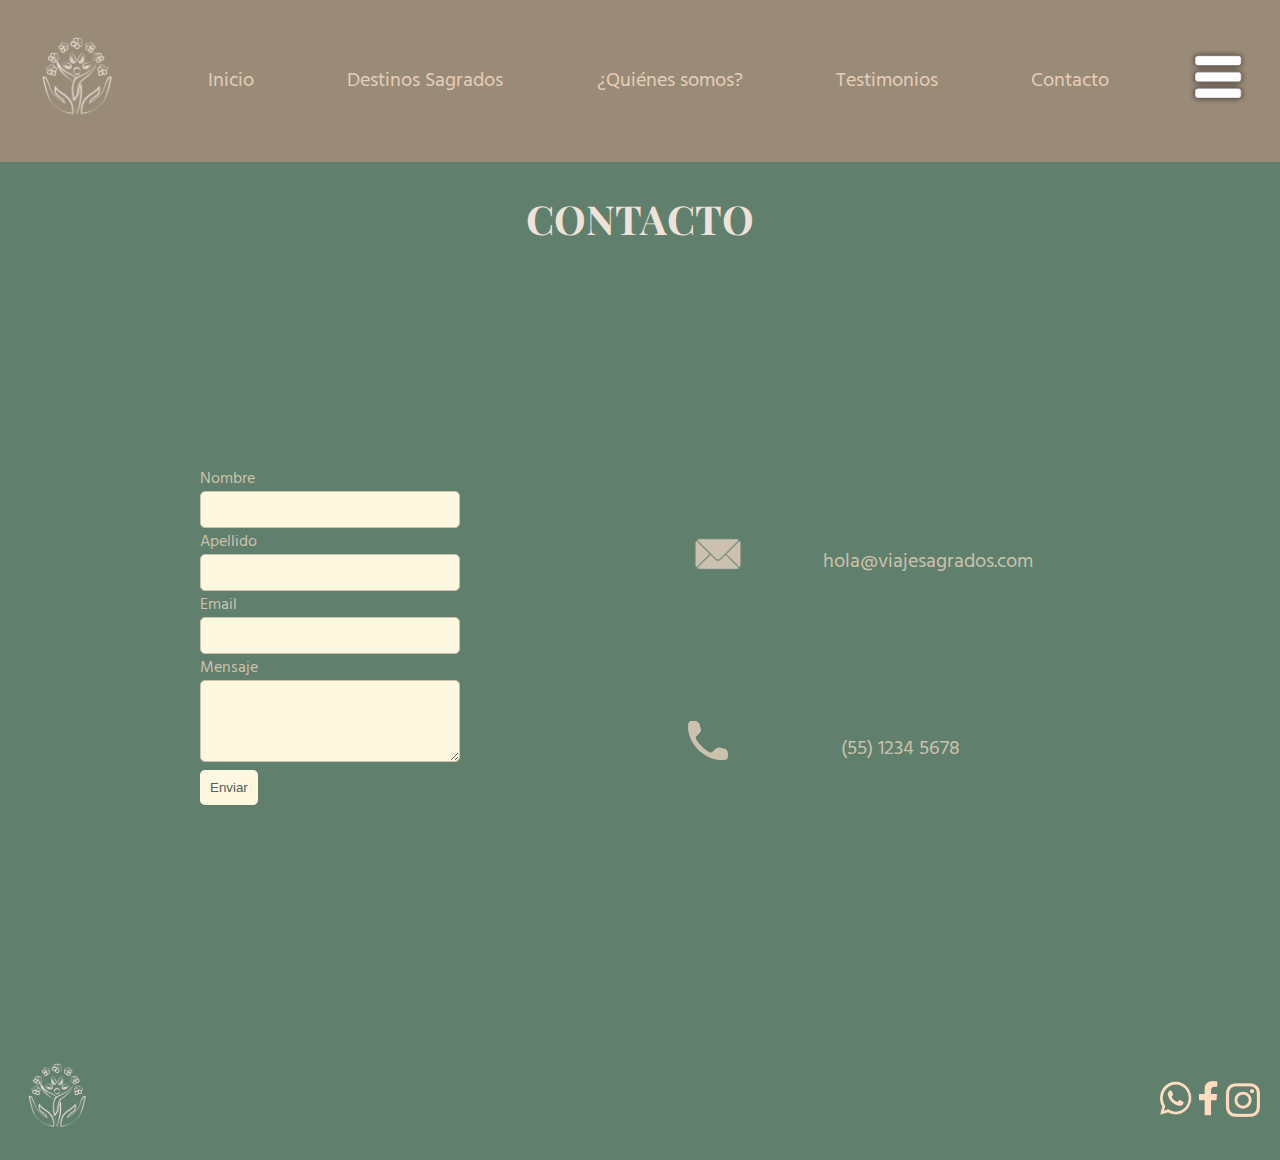
==== contacto.html @ 7e269ab4 "Add files via upload" ====
<!DOCTYPE html>
<html lang="es">
  <head>
    <meta charset="utf-8" />
    <title>Viajes Sagrados.</title>
    <link href="css/estilos.css" rel="stylesheet" />
    <meta
      name="viewport"
      content="width=device-width, initial-scale=1, shrink-to-
fit=no"
    />
  </head>
  <body>
    <header>
      <div id="logo">
        <img src="imagenes/logo.png" alt="Logo empresa" />
      </div>
      <img
        src="imagenes/menu_barra.png"
        alt="menu de barras"
        class="menu-barra-logo"
      />
      <nav>
        <ul>
          <li><a href="index.html">Inicio</a></li>
          <li><a href="destinos.html">Destinos Sagrados</a></li>
          <li><a href="quienes_somos.html">¿Quiénes somos?</a></li>
          <li><a href="testimonios.html">Testimonios</a></li>
          <li><a href="contacto.html">Contacto</a></li>
        </ul>
      </nav>
    </header>
    <main class="parrafo-verde">
      <h2 class="letra-marron-claro">CONTACTO</h2>
      <div class="contenedor-contacto">
      <form action="#" method="post" class="formulario contacto">
        <div class="campo">
          <label for="nombre">Nombre</label>
          <input type="text" id="nombre" name="nombre" required />
        </div>
        <div class="campo">
          <label for="apellido">Apellido</label>
          <input type="text" id="apellido" name="apellido" required />
        </div>
        <div class="campo">
          <label for="email">Email</label>
          <input type="email" id="email" name="email" required />
        </div>
        <div class="campo">
          <label for="mensaje">Mensaje</label>
          <textarea id="mensaje" name="mensaje" rows="4" required></textarea>
        </div>
        <button type="submit" class="boton-enviar">Enviar</button>
      </form>
      <section class="letra-marron-claro seccion-contacto">
        <article class="mover-texto">
          <img src="imagenes/logo_emaill.png" class="imagen-reducida" />
          <p class="dato-contacto">hola@viajesagrados.com</p>
        </article>
        <article class="mover-texto">
          <img src="imagenes/logo_telefonoo.png" class="imagen-reducida-I" />
          <p class="dato-contacto">(55) 1234 5678</p>
        </article>
      </section>
    </div>
    </main>
    <footer>
      <ul>
        <li><img src="imagenes/logo.png" class="footer-logo-left" /></li>
        <li>
          <img src="imagenes/logos_footer.png" class="footer-logo-right" />
        </li>
      </ul>
    </footer>
  </body>
</html>
---- css/estilos.css ----
@charset "utf-8";
@import url("https://fonts.googleapis.com/css2?family=Hind+Siliguri:wght@300;400;500;600;700&family=Playfair+Display:ital,wght@0,400..900;1,400..900&display=swap");

* {
  box-sizing: border-box;
  margin: 0;
  padding: 0;
  border: 0;
}




header {
  background-color: #9a8b78;
  margin: 0;
  padding: 2em;
  border: #9a8b78;
}

img {
  max-width: 100px;
  height: auto;
  display: flex;
  text-align: center;
  flex-direction: column;
  align-items: center;
  justify-content: center;
}



nav ul {
  list-style-type: none;
  padding: 0;
  margin: 0;
}

nav a {
  text-decoration: none;
  color: #e6cdb9;
}

li {
  list-style: none;
}

body {
  background-color: #efe2d9;
  font-family: "Hind Siliguri", system-ui;
  padding: 0;
}

.imagen-back {
  display: flex;
  justify-content: center;
  align-items: center;
  height: 100vh;
  width: 100%;
  background-image: url("../imagenes/portada_india.jpg");
  background-size: cover;
  background-position: center;
  background-repeat: no-repeat;
  text-align: center;
}

p {
  font-family: "Hind Siliguri", system-ui;
  font-weight: 400;
  font-style: normal;
  text-align: center;
  padding: 25px;
  padding-top: 1.5em;
  padding-bottom: 3.5em;
}

h1.letra-marron-claro {
  margin-top: 5em;
}

h1,
h2,
h3,
h4 {
  font-family: "Playfair Display", system-ui;
  font-optical-sizing: auto;
  font-weight: weight;
  font-style: normal;
  text-align: center;
  font-size: 1.5rem;
  padding-bottom: 20px;
  padding-top: 30px;
}

a {
  font-size: 1rem;
  color: #cbc2ab;
  text-decoration: none;
  padding: 10px 20px;
}

img {
  display: block;
  margin-left: auto;
  margin-right: auto;
  max-width: 100%;
  height: auto;
}

.imagen-reducida {
  width: 40px;
  height: auto;
  margin-left: 3em;
}

.imagen-reducida-I {
  width: 25px;
  height: auto;
  margin-left: 3em;
}
.contenedor-destinos{
    display: flex;
    align-items: center;
    justify-content: space-evenly;
}
#logo {
  width: 25%;
  float: left;
}

.parrafo-verde {
  background-color: #607f6d;
  padding: 25;
  border-radius: 0;
}

.parrafo-marron {
  background-color: #e6cdb9;
  padding: 25;
  border-radius: 0;
}

.parrafo-marron-oscuro {
  background-color: #9a8b78;
  padding: 1em;
  border-radius: 0;
}

.centrado-testimonio {
  display: flex;
  flex-direction: column;
  align-content: center;
  align-items: center;
  justify-content: center;
}

.contenedor-imagen-boton {
  position: relative;
  display: inline-block;
}

.letra-verde-somos {
  color: #607f6d;
}

.titulo-verde {
  color: #607f6d;
}

.boton-dentro {
  position: absolute;
  top: 47%; /* Posición del botón */
  left: 50%;
  transform: translateX(-50%);
  color: #607f6d;
  background-color: #efe2d9;
  border-radius: 10px;
  padding: 10px 20px;
  align-items: center;
}

.contenedorSection {
  margin-top: 50px;
  display: flex;
  align-items: center;
  justify-content: space-evenly;
}

.texto-inicio {
  text-decoration: none;
  color: #607f6d;
}

.index-color-letra {
  position: relative;
  text-decoration: none;
  color: #607f6d;
}

.boton-sobre-imagen a {
  text-decoration: none;
  color: #607f6d;
  background-color: #efe2d9;
  border-radius: 10px;
  padding: 10px 20px;
  align-items: center;
}

.boton-sobre-imagen div {
  display: flex;
  justify-content: center;
  align-items: center;
  height: 60vh;
  width: 100%;
  background-image: url("../imagenes/collage_inicio.jpg");
  background-size: cover;
  background-position: center;
  background-repeat: no-repeat;
  text-align: center;
}

.boton-sobre-imagen-II a {
  text-decoration: none;
  color: #607f6d;
  background-color: #efe2d9;
  object-fit: cover;
  border-radius: 10px;
  bottom: 100px;
  left: 50%;
  position: absolute;
  transform: translateX(-50%);
  padding: 10px 20px;
  align-items: center;
}


.texto-izquierda{
    color: #607f6d;
    font-size:30px;
    width: 30%;
}
.boton-sobre-imagen-II div {
  display: flex;
  justify-content: center;
  align-items: center;
  height: 60vh;
  width: 100%;
  text-align: center;
}

.boton-sobre-imagen-III a {
  text-decoration: none;
  color: #efe2d9;
  background-color: #607f6d;
  object-fit: cover;
  border-radius: 10px;
  position: absolute;
  top: 180px;
  bottom: 170px;
  left: 50%;
  transform: translateX(-50%);
  padding: 10px 20px;
  align-items: center;
  justify-content: center;
}

.boton-sobre-imagen-III div {
  justify-content: center;
  align-items: center;
  height: 60vh;
  width: 100%;
  text-align: center;
  position: relative;
  display: inline-block;
}

.boton-sobre-imagen-IIII a {
  text-decoration: none;
  color: #607f6d;
  background-color: #efe2d9;
  object-fit: cover;
  border-radius: 10px;
  position: absolute;
  top: 150px;
  left: 50%;
  transform: translateX(-50%);
  padding: 10px 20px;
  align-items: center;
  justify-content: center;
  overflow: hidden;
}

.boton-sobre-imagen-IIII div {
  justify-content: center;
  align-items: center;
  height: 60vh;
  width: 100%;
  background-size: cover;
  background-position: center;
  background-repeat: no-repeat;
  text-align: center;
  position: relative;
  display: inline-block;
}

.boton-sobre-imagen-IIIII a {
  text-decoration: none;
  color: #607f6d;
  background-color: #efe2d9;
  object-fit: cover;
  border-radius: 10px;
  position: absolute;
  top: 150px;
  left: 50%;
  transform: translateX(-50%);
  padding: 10px 20px;
  align-items: center;
  justify-content: center;
  overflow: hidden;
}

.boton-sobre-imagen-IIIII div {
  justify-content: center;
  align-items: center;
  height: 60vh;
  width: 100%;
  background-size: cover;
  background-position: center;
  background-repeat: no-repeat;
  text-align: center;
  position: relative;
  display: inline-block;
}

.boton-solo {
  margin: auto;
  padding: 15px;
}

.boton-solo a {
  text-decoration: none;
  color: #607f6d;
  background-color: #fee5d0;
  object-fit: cover;
  border-radius: 10px;
  bottom: 0px;
  left: 50%;
  position: absolute;
  transform: translateX(-50%);
  padding: 10px 20px;
  align-items: center;
}

.letra-marron-claro {
  color: #efe2d9;
}

.letra-verde {
  color: #607f6d;
}

.letra-marron-oscuro {
  color: #9a8b78;
}

.imagen-costado {
  display: flex;
  justify-content: space-between;
  align-items: center;
  width: 85%;
  padding: 0;
  margin: 10px;
}

.solo-imagen {
  align-items: center;
  padding: 0;
  margin: 25px;
}

.titulo-costado {
  flex-shrink: 0;
  font-size: 18px;
  margin: 0;
  margin-left: auto;
}

h5 {
  font-family: "Playfair Display", system-ui;
  font-optical-sizing: auto;
  font-weight: weight;
  font-style: normal;
  text-align: right;
  font-size: 18px;
  margin: 0;
  padding: 0;
}

figure {
  display: block;
  margin-left: auto;
  margin-right: auto;
  margin-top: 30px;
  margin-bottom: 30px;
  height: auto;
  width: 65%;
}

figure img {
  aspect-ratio: 1;
  object-fit: cover;
  border-radius: 50%;
}

.contenedor-contacto {
  display: flex;
  flex-direction: column;
  gap: 5px;
}
 .dato-contacto {
  color: #cbc2ab;
  margin-left: 40px;
  margin-right: 95px;
  margin-top: 45px;
 }

 .seccion-contacto {
  display: flex;
  flex-direction: column;
  color: #cbc2ab;
}


.formulario-contacto {
  display: flex;
  flex-direction: column;
  gap: 20px;
  max-width: 400px;
  margin: 0 auto;
  padding: 20px;
  background-color: #556B5B; /* Color de fondo verde del formulario */
  border-radius: 10px;
}

.campo label {
  color: #CBC2AB;
  font-size: 1em;
  margin-bottom: 5px;

}

.campo input,
.campo textarea {
  width: 100%;
  padding: 10px;
  border: 1px solid #CBC2AB;
  border-radius: 5px;
  background-color: #FFF8E1;
  color: #2C2C2C;
  
}

.campo textarea {
  resize: vertical;
}

.boton-enviar {
  padding: 10px;
  background-color: #FFF8E1;
  color: #5C7760;
  border: none;
  border-radius: 5px;
  cursor: pointer;
  transition: background-color 0.3s ease;
}

.boton-enviar:hover {
  background-color: #5C7760;
}

.imagen-reducida {
  width: 40px;
  height: auto;
}

.imagen-reducida-I {
  width: 25px;
  height: auto;
}

.mover-texto {
  display: flex;
  align-items: center;
  
}

footer {
  background-color: #607f6d;
  color: #efe2d9;
  padding: 10px;
  text-align: center;
}

footer ul {
  list-style-type: none;
  display: flex;
  justify-content: space-between;
  align-items: center;
  padding: 0;
  margin: 0;
}

.footer-logo-left {
  width: 50px;
  height: auto;
}

.footer-logo-right {
  width: 80px;
  height: auto;
}


@media (min-width: 60em) {


  body {
    min-height: 100vh;
    display: grid;
    grid-template-areas:
      "encabezado"
      "titulo"
      "cuerpo"
      "pie";
  }


  header {
    grid-area: encabezado;
  }
  nav {
    grid-area: encabezado;
  }
  main {
    grid-area: cuerpo;
  }
  h1,
  h2 {
    grid-area: titulo;
  }
  footer {
    grid-area: pie;
  }

  nav ul {
    list-style-type: none;
    padding: 0;
    margin: 0;
  }
  
  nav a {
    text-decoration: none;
    color: #e6cdb9;
  }
  
  li {
    list-style: none;
  }

  .flex-container {
    display: grid;
    grid-template-columns: 1fr 1fr; /* Dos columnas iguales: 50% cada una */
    align-items: center; /* Centrar el contenido verticalmente */
    background-size: cover;
    background-position: center; /* Imagen a la derecha */
    height: 500px; /* Ajusta la altura del contenedor */
    padding: 20px;
    width: 90%;
  }

  .text-content {
    grid-column: 1;
    flex: 1;
    text-align: left;
    padding-right: 20px; /* espacio entre texto e imagen */
  }

  .image-content {
    display: flex;
    text-align: left;
  }

  .image-content img {
    max-width: 100%; /* Ajusta la imagen al tamaño adecuado */
    height: auto;
  }

  h2,
  h3 {
    font-size: 2.5rem; /* Ajusta según necesites */
  }
  h1 {
    font-size: 3rem;
  }

  #logo {
    width: 8%;
    float: left;
  }

  .menu-barra-logo {
    float: right;
    max-width: 60px;
    height: auto;
    padding-top: 1em;
  }

  nav ul {
    list-style-type: none;
    padding-top: 3em;
    padding: 2em;
    margin: 0;
    display: flex; /* Hacer que la lista use flexbox */
    justify-content: space-around; /* Distribuye los items uniformemente */
    align-items: center;
  }

  nav a {
    text-decoration: none;
    color: #e6cdb9;
    font-size: 20px;
  }

  li {
    list-style: none;
  }

  .boton-sobre-imagen a {
    text-decoration: none;
    color: #607f6d;
    background-color: #efe2d9;
    object-fit: cover;
    border-radius: 10px;
    bottom: 180px;
    left: 50%;
    position: absolute;
    transform: translateX(-50%);
    padding: 10px 20px;
    align-items: center;
    display: grid;
    text-align: right;
  }

  .boton-sobre-imagen div {
    justify-content: center;
    align-items: center;
    height: 60vh;
    width: 100%;
    background-image: url("../imagenes/collage_inicio.jpg");
    background-size: cover;
    background-position: center;
    background-repeat: no-repeat;
    text-align: right;
    display: grid;
    grid-template-columns: 1fr 1fr; /* Dos columnas iguales */
    height: 500px;
  }

  .boton-sobre-imagen-II a {
    display: flex;
    text-decoration: none;
    color: #607f6d;
    background-color: #efe2d9;
    object-fit: cover;
    border-radius: 10px;
    bottom: 50px;
    left: 50%;
    position: absolute;
    transform: translateX(-50%);
    padding: 10px 20px;
    align-items: center;
    justify-content: center;
  }

  .letra-verde {
    display: grid;
    grid-template-columns: 1fr 1fr; /* 3 columnas iguales */
  }

  .boton-sobre-imagen-II div {
    display: flex;
    justify-content: center;
    align-items: center;
    max-width: 100%; /* La imagen no excederá el ancho del contenedor */
    height: auto;
    text-align: center;
  }

  .boton-sobre-imagen-III a {
    display: flex;
    text-decoration: none;
    color: #efe2d9;
    background-color: #607f6d;
    object-fit: cover;
    border-radius: 10px;
    position: absolute;
    left: 50%;
    transform: translateX(-50%);
    padding: 10px 20px;
    align-items: center;
    justify-content: center;
    overflow: hidden;
  }

  .boton-sobre-imagen-III div {
    display: flex;
    justify-content: center;
    align-items: center;
    max-width: 100%; /* La imagen no excederá el ancho del contenedor */
    height: auto;
    text-align: center;
    position: relative;
    display: inline-block;
  }

  .boton-sobre-imagen-IIII a {
    text-decoration: none;
    color: #607f6d;
    background-color: #efe2d9;
    object-fit: cover;
    border-radius: 10px;
    position: absolute;
    top: 150px;
    left: 50%;
    transform: translateX(-50%);
    padding: 10px 20px;
    align-items: center;
    justify-content: center;
    overflow: hidden;
  }

  .boton-sobre-imagen-IIII div {
    display: flex;
    justify-content: center;
    align-items: center;
    max-width: 100%; /* La imagen no excederá el ancho del contenedor */
    height: auto;
    text-align: center;
  }

  .boton-sobre-imagen-IIIII a {
    text-decoration: none;
    color: #607f6d;
    background-color: #efe2d9;
    object-fit: cover;
    border-radius: 10px;
    position: absolute;
    top: 150px;
    left: 50%;
    transform: translateX(-50%);
    padding: 10px 20px;
    align-items: center;
    justify-content: center;
    overflow: hidden;
  }

  .boton-sobre-imagen-IIIII div {
    display: flex;
    justify-content: center;
    align-items: center;
    width: 100%;
    max-width: 100%; /* La imagen no excederá el ancho del contenedor */
    height: auto;
    text-align: center;
    position: relative;
    display: inline-block;
  }

  .boton-solo {
    margin: auto;
    padding: 15px;
  }

  .boton-solo a {
    text-decoration: none;
    color: #607f6d;
    background-color: #fee5d0;
    object-fit: cover;
    border-radius: 10px;
    bottom: 0px;
    left: 50%;
    position: absolute;
    transform: translateX(-50%);
    padding: 10px 20px;
    align-items: center;
  }

  figure {
    size: 1em;
    max-width: 40%;
    display: flex;
    text-align: center;
    flex-direction: column;
    align-items: center;
    justify-content: center;
  }

  p {
    font-size: 20px;
  }

  .imagen-costado {
    width: 40%;
    padding: 0;
    margin: 10px;
    height: auto;
  }

  .solo-imagen {
    padding: 0;
    margin: 25px;
  }

  .titulo-costado {
    font-size: 18px;
    margin: 0;
  }

  .parrafo-marron-oscuro {
    height: 35em;
  }

  .letra-marron-claro {
    margin-block: auto;
  }

  #mision {
    width: 70%;
    margin-inline: auto;
  }

  footer {
    background-color: #607f6d;
    color: #efe2d9;
    padding: 20px;
    text-align: center;
  }

  footer ul {
    list-style-type: none;
    display: flex;
    justify-content: space-between;
    align-items: center;
    padding: 0;
    margin: 0;
  }

  .footer-logo-left {
    width: 80px;
    height: auto;
  }

  .footer-logo-right {
    width: 100px;
    height: auto;
  }

 

  .contenedor-contacto {
      padding: 200px;
      flex-direction: row;
      justify-content: space-between;
      align-items: flex-start;
     
    }
  
    
    .formulario-contacto {
      width: 500%; 
    }
  
    .seccion-contacto {
    width: 50% 
   
    }
  
  
  .campo label {
    color: #CBC2AB;
    font-size: 1em;
    margin-bottom: 5px;
  }
  
  .campo input,
  .campo textarea {
    width: 100%;
    padding: 10px;
    border: 1px solid #CBC2AB;
    border-radius: 5px;
    background-color: #FFF8E1;
    color: #cbc2ab;
  }
  
  .campo textarea {
    resize: vertical;
  }
  
  .boton-enviar {
    padding: 10px;
    background-color: #FFF8E1;
    color: #5c5c5c;
    border: none;
    border-radius: 5px;
    cursor: pointer;
    transition: background-color 0.3s ease;
  }
  
  .boton-enviar:hover {
    background-color: #5C7760;
  }
  
  .mover-texto {
    display: flex;
    align-items: center;
    gap: 0px; 
    margin-bottom: 5px;
  }

  
  .dato-contacto {
    color: #cbc2ab;
    margin-left: 50px; 
    margin-top: 50px; 
  }
  
  .letra-marron-claro {
    color: #efe2d9;
  }
  
  .imagen-reducida {
    width: 60px;
    height: auto;
    margin-bottom: 5px;
  }
  .imagen-reducida-I {
    width: 40px;
    height: auto;
    margin-bottom: 5px;
  }


}










@media (max-width: 480px) {
  .contenedorSection {
    flex-direction: column;
  }

  .video {
    width: 300px;
    height: 50%;
    margin-left: 10px;
    margin-right: 10px;
  }
.texto-izquierda{
    font-size: 20px;
    width: 100%;
}

  .contenedor-destinos{
    flex-direction: column;
  }
}
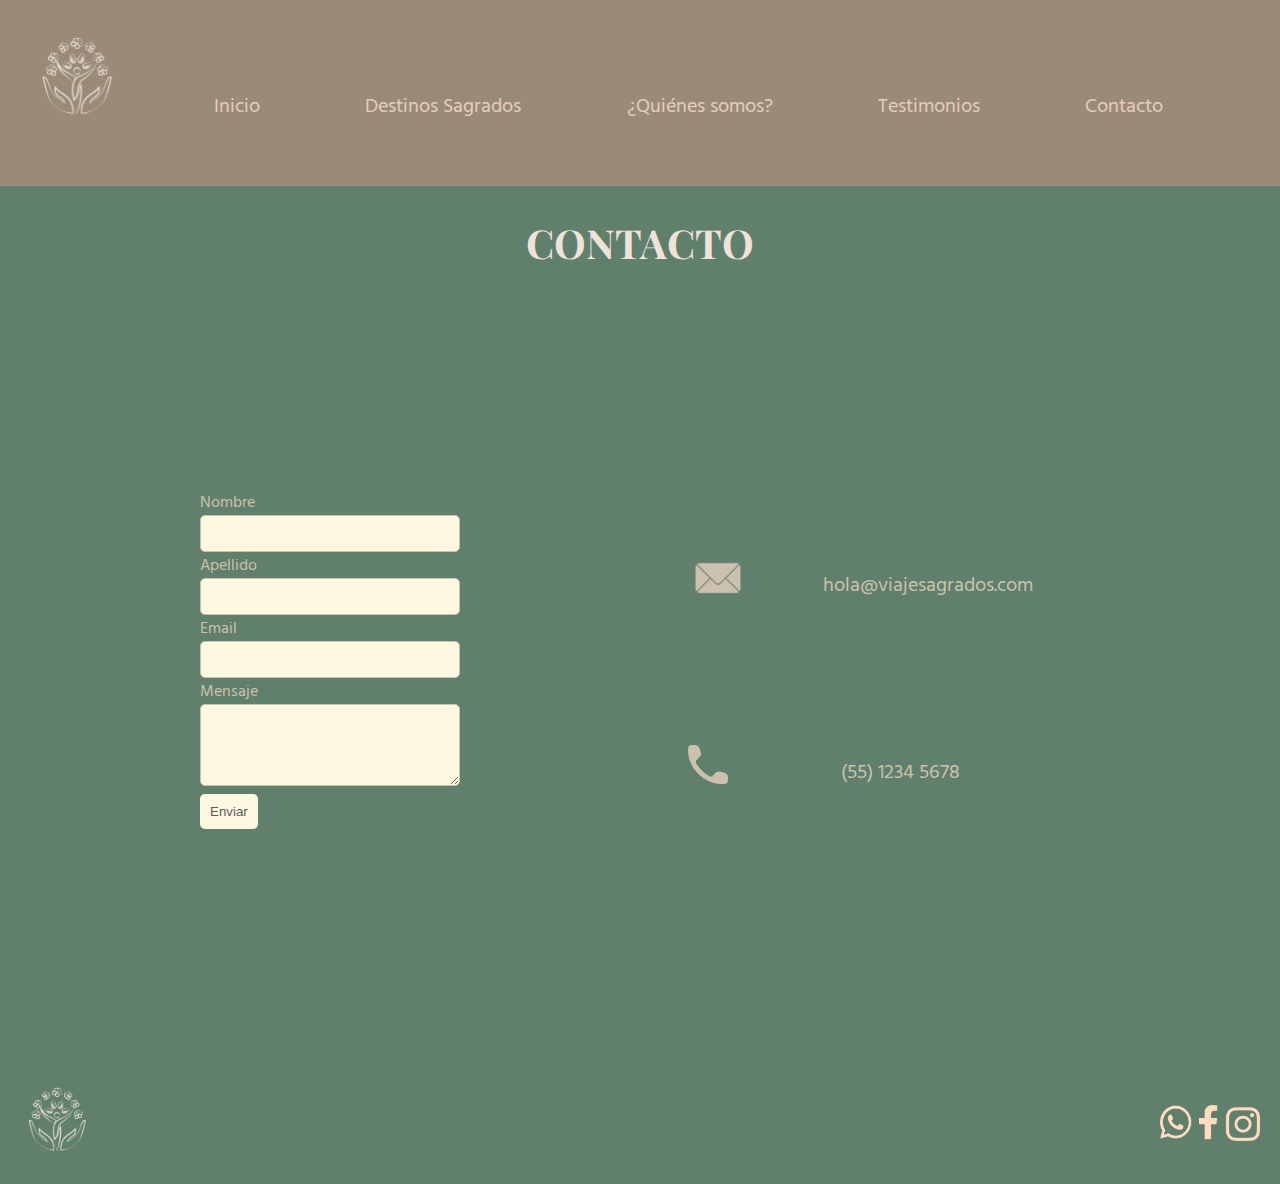
==== commit 60a722fd: "Update contacto.html" ====
--- a/contacto.html
+++ b/contacto.html
@@ -4,31 +4,51 @@
     <meta charset="utf-8" />
     <title>Viajes Sagrados.</title>
     <link href="css/estilos.css" rel="stylesheet" />
+    <script src="js/menu.js" defer></script>
     <meta
       name="viewport"
-      content="width=device-width, initial-scale=1, shrink-to-
-fit=no"
+      content="width=device-width, initial-scale=1, shrink-to-fit=no"
     />
+   
   </head>
   <body>
     <header>
+
+     <div class="contenedora">
+
       <div id="logo">
         <img src="imagenes/logo.png" alt="Logo empresa" />
       </div>
-      <img
-        src="imagenes/menu_barra.png"
-        alt="menu de barras"
-        class="menu-barra-logo"
-      />
       <nav>
-        <ul>
-          <li><a href="index.html">Inicio</a></li>
-          <li><a href="destinos.html">Destinos Sagrados</a></li>
-          <li><a href="quienes_somos.html">¿Quiénes somos?</a></li>
-          <li><a href="testimonios.html">Testimonios</a></li>
-          <li><a href="contacto.html">Contacto</a></li>
+        <button
+            class="menu-btn"
+            type="button"
+            title="menu">
+            <div class="btn-linea"></div>
+            <div class="btn-linea"></div>
+            <div class="btn-linea"></div>
+          </button>
+
+        <ul class="menu">
+          <li class="nav-item"> 
+            <a href="index.html">Inicio</a>
+          </li>
+          <li class="nav-item">
+            <a href="destinos.html">Destinos Sagrados</a>
+          </li>
+          <li class="nav-item">
+            <a href="quienes_somos.html">¿Quiénes somos?</a>
+          </li>
+          <li class="nav-item">
+            <a href="testimonios.html">Testimonios</a>
+          </li>
+          <li class="nav-item">
+            <a href="contacto.html">Contacto</a>
+          </li>
         </ul>
       </nav>
+    </div>
+
     </header>
     <main class="parrafo-verde">
       <h2 class="letra-marron-claro">CONTACTO</h2>
@@ -52,7 +72,7 @@
         </div>
         <button type="submit" class="boton-enviar">Enviar</button>
       </form>
-      <section class="letra-marron-claro seccion-contacto">
+      <section class="seccion-contacto">
         <article class="mover-texto">
           <img src="imagenes/logo_emaill.png" class="imagen-reducida" />
           <p class="dato-contacto">hola@viajesagrados.com</p>
